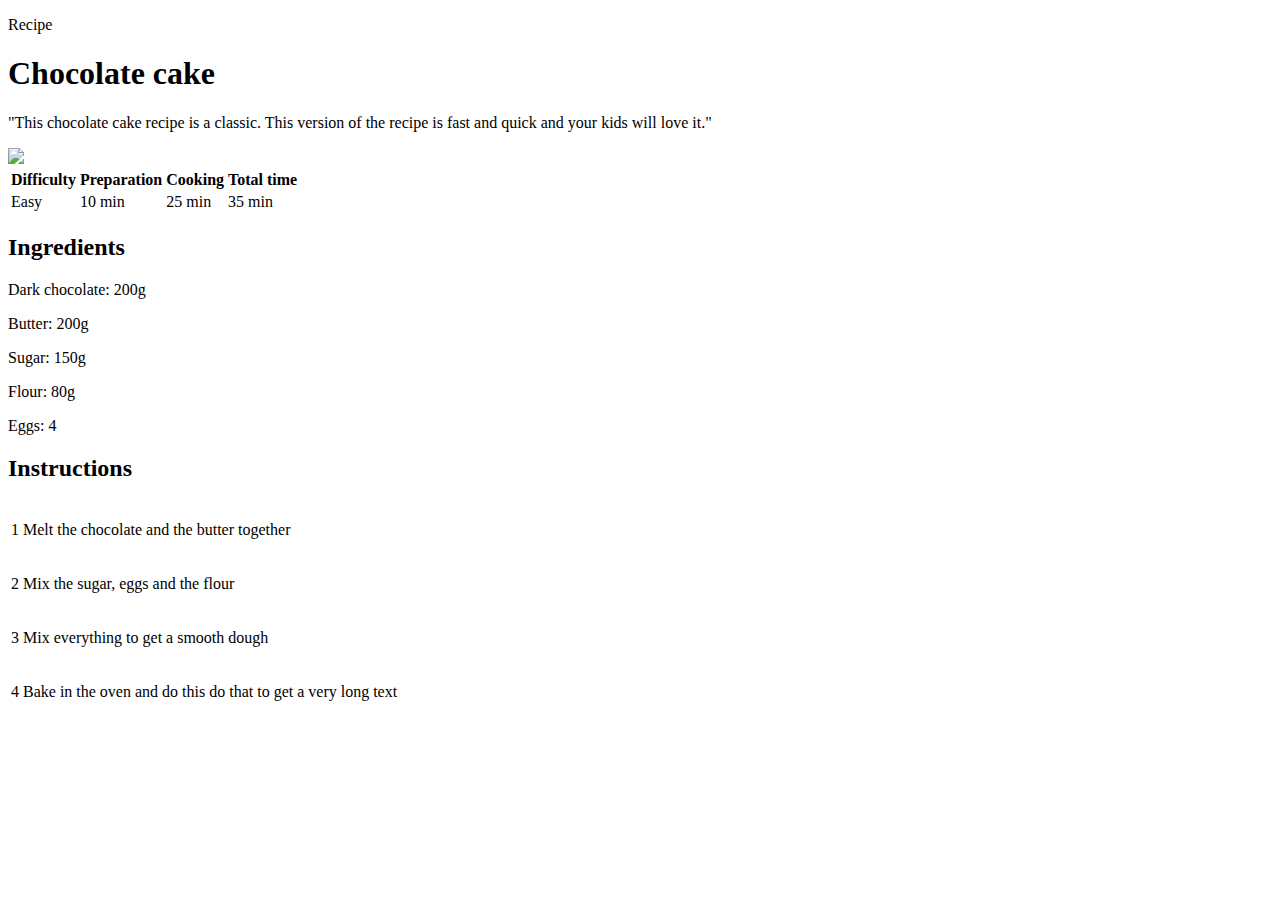
==== recipePhil.html @ 28b21578 "Add files via upload" ====
<!DOCTYPE html>
<html lang="en">
    <head>
        <title>Chocolate cake</title>
        <meta charset="UTF-8">
        <link rel="stylesheet" href="recipe.css"/>
    </head>
    <body>

        <!-- Comment in HTML -->
        <div class="content">

            <div class="center category">
                <p class="category">Recipe</p>
            </div>

            <h1>Chocolate cake</h1>

            <div class="separator"></div>

            <div class="center">
                <p class="description">"This chocolate cake recipe is a classic. This version of the recipe is fast and quick and your kids will love it."</p>
            </div>

            <div class="info">
                <img class="center info" src="https://jonathanroux.com/cake.jpg?id=999">

                <table class="info">
                    <tr>
                        <th>Difficulty</th>
                        <th>Preparation</th>
                        <th>Cooking</th>
                        <th>Total time</th>
                    </tr>
                    <tr>
                        <td>Easy</td>
                        <td>10 min</td>
                        <td>25 min</td>
                        <td>35 min</td>
                    </tr>
                </table>
            </div>
            
            <div>
                <div class="col1 col">
                    <h2>Ingredients</h2>
                    <div class="ingredients">
                        <p>Dark chocolate: 200g</p>
                        <p>Butter: 200g</p>
                        <p>Sugar: 150g</p>
                        <p>Flour: 80g</p>
                        <p>Eggs: 4</p>
                    </div>
                </div>

                <div class="col2 col">
                    <h2>Instructions</h2>
                    <table class="instructions">
                        <tr><td><p class="number">1</p></td><td class="instruction_step">Melt the chocolate and the butter together</td></tr>
                        <tr><td><p class="number">2</p></td><td class="instruction_step">Mix the sugar, eggs and the flour</td></tr>
                        <tr><td><p class="number">3</p></td><td class="instruction_step">Mix everything to get a smooth dough</td></tr>
                        <tr><td><p class="number">4</p></td><td class="instruction_step">Bake in the oven and do this do that to get a very long text</td></tr>
                    </table>
                </div>
            </div>
        </div>
    </body> 
</html>
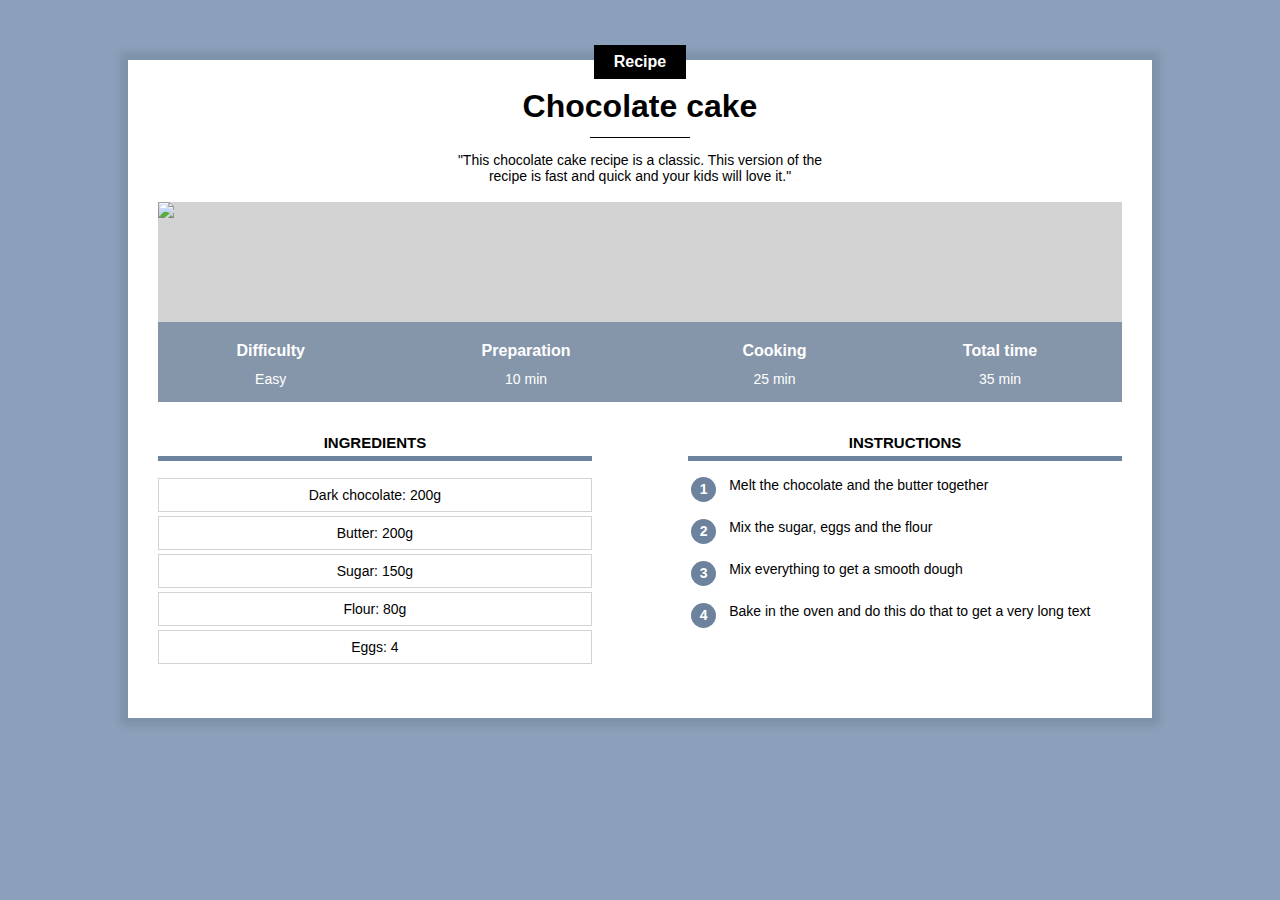
==== commit db4355ef: "Update recipePhil.html" ====
--- a/recipePhil.html
+++ b/recipePhil.html
@@ -3,7 +3,7 @@
     <head>
         <title>Chocolate cake</title>
         <meta charset="UTF-8">
-        <link rel="stylesheet" href="recipe.css"/>
+        <link rel="stylesheet" href="recipePhil.css"/>
     </head>
     <body>
 
--- a/recipePhil.css
+++ b/recipePhil.css
@@ -0,0 +1,155 @@
+* {
+    overflow: auto;
+}
+
+body {
+    background-color: #8BA1BB;
+    font-family: Arial;
+    margin: 0;
+}
+
+div.content {
+    background-color: white;
+    margin: 60px 10% 80px 10%;
+    padding: 0px 30px 30px 30px;
+    min-width: 350px;
+    box-shadow: 0px 0px 8px 8px rgba(0, 0, 0, 0.1);
+    overflow: visible;
+}
+
+h1 {
+    text-align: center;
+    margin-top: 5px;
+    margin-bottom: 12px;
+}
+
+p.description {
+    text-align: center;
+    max-width: 400px;
+    display: inline-block;
+    font-size: 14px;
+}
+
+.center {
+    text-align: center;
+    width: 100%;
+}
+
+div.category {
+    margin-bottom: 0px;
+    margin-top: 0px;
+    overflow: visible;
+}
+
+p.category {
+    background-color: black;
+    color: white;
+    display: inline-block;
+    margin-top: -15px;
+    margin-bottom: 0px;
+    padding: 8px 20px;
+    font-weight: bold;
+    font-size: 16px;
+}
+
+div.separator {
+    height: 1px;
+    width: 100px;
+    background-color: black;
+    margin-left: auto;
+    margin-right: auto;
+}
+
+
+div.info {
+    position:relative;
+}
+
+table.info {
+    position:absolute; 
+    bottom:0; 
+    width: 100%; color: white;
+    background-color: #6C829DC0;
+    height: 80px
+}
+
+/* All the td of the table that has a info class */
+table.info td {
+    text-align: center;
+    vertical-align: top;
+    font-size: 14px;
+}
+
+table.info th {
+    vertical-align: bottom;
+    padding-bottom: 8px;
+    font-size: 16px;
+}
+
+img.info {
+    display: block;
+    max-height: 400px;
+    object-fit: cover;
+    min-height: 200px;
+    background-color: lightgray;
+}
+
+div.col {
+    width: 45%;
+    margin-top: 20px;
+}
+
+div.col h2 {
+    text-align: center;
+    text-transform: uppercase;
+    font-size: 15px;
+    border-bottom: 5px solid #6C829D;
+    padding-bottom: 5px;
+}
+
+div.col1 {
+    display: inline-block;
+    margin-right: 10%;
+    margin-bottom : 20px;
+}
+
+div.col2 {
+    float: right;
+}
+
+div.ingredients p {
+    text-align: center;
+    font-size: 14px;
+    border: 1px solid lightgray;
+    padding: 8px 0;
+    margin-top: 4px;
+    margin-bottom: 0;
+}
+
+table.instructions p.number {
+    background-color: #6C829D;
+    color: white;
+    font-size: 14px;
+    font-weight: bold;
+    width: 25px;
+    height: 25px;
+    text-align: center;
+    padding-top: 4px;
+    box-sizing: border-box;
+    border-radius: 50%;
+    margin: 0;
+}
+
+table.instructions td.instruction_step {
+    padding-left: 10px;
+    padding-bottom: 10px;
+    font-size: 14px;
+}
+
+table.instructions td {
+    vertical-align: top;
+}
+
+table.instructions tr {
+    height: 40px;
+}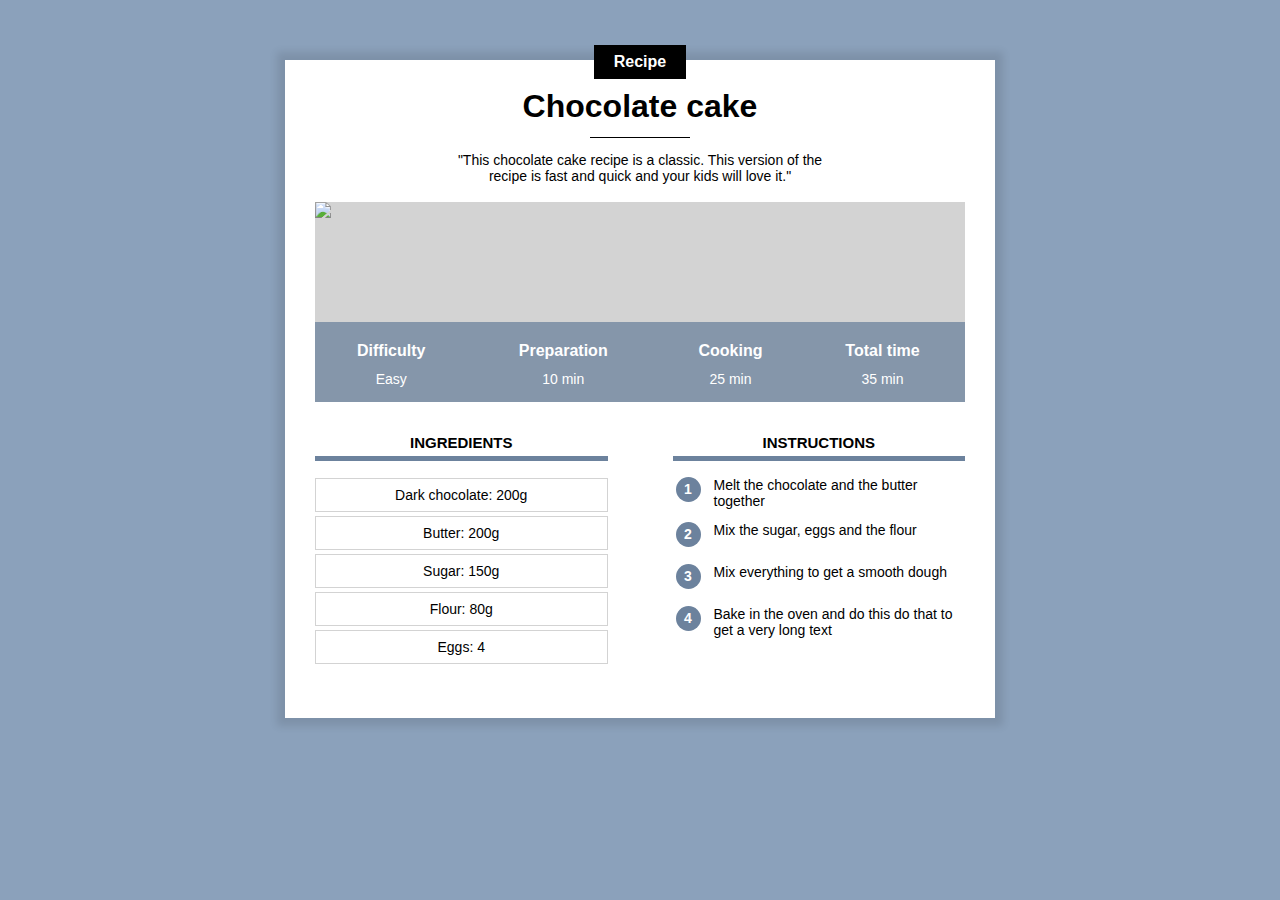
==== commit 470997fc: "Add files via upload" ====
--- a/recipePhil.html
+++ b/recipePhil.html
@@ -3,6 +3,7 @@
     <head>
         <title>Chocolate cake</title>
         <meta charset="UTF-8">
+        <meta name="viewport" content="width=device-width, initial-scale=1.0">
         <link rel="stylesheet" href="recipePhil.css"/>
     </head>
     <body>
--- a/recipePhil.css
+++ b/recipePhil.css
@@ -10,8 +10,8 @@
 
 div.content {
     background-color: white;
-    margin: 60px 10% 80px 10%;
-    padding: 0px 30px 30px 30px;
+    margin: 40px 8px 40px 8px; /*this means the side margins (i.e left and right) will always take 10% of the total width. So if the window is expanded, the side margins will increase as well.*/
+    padding: 0px 8px 20px 8px;
     min-width: 350px;
     box-shadow: 0px 0px 8px 8px rgba(0, 0, 0, 0.1);
     overflow: visible;
@@ -70,20 +70,20 @@
     bottom:0; 
     width: 100%; color: white;
     background-color: #6C829DC0;
-    height: 80px
+    height: 50px
 }
 
 /* All the td of the table that has a info class */
 table.info td {
     text-align: center;
     vertical-align: top;
-    font-size: 14px;
+    font-size: 12px;
 }
 
 table.info th {
     vertical-align: bottom;
     padding-bottom: 8px;
-    font-size: 16px;
+    font-size: 14px;
 }
 
 img.info {
@@ -95,7 +95,7 @@
 }
 
 div.col {
-    width: 45%;
+    width: 100%;
     margin-top: 20px;
 }
 
@@ -109,12 +109,12 @@
 
 div.col1 {
     display: inline-block;
-    margin-right: 10%;
+    /* margin-right: 10%; */
     margin-bottom : 20px;
 }
 
 div.col2 {
-    float: right;
+    /*float: right; */
 }
 
 div.ingredients p {
@@ -152,4 +152,47 @@
 
 table.instructions tr {
     height: 40px;
+}
+
+@media only screen and (min-width: 768px) {
+    div.content {
+        margin: 60px 10% 80px 10%; /*this means the side margins (i.e left and right) will always take 10% of the total width. So if the window is expanded, the side margins will increase as well.*/
+        padding: 0px 30px 30px 30px;
+        min-width: 350px;    
+    }
+
+    table.info {
+        height: 80px
+    }
+    
+    /* All the td of the table that has a info class */
+    table.info td {
+        font-size: 14px;
+    }
+    
+    table.info th {
+        font-size: 16px;
+    }
+
+    div.col {
+        width: 45%;
+    }
+    
+    div.col1 {
+        margin-right: 10%; 
+    }
+    
+    div.col2 {
+        float: right; 
+    }
+
+}   
+
+@media only screen and (min-width: 900px) {
+    div.content {
+        margin-left: auto; 
+        margin-right: auto;
+        width: 650px
+    }
+    
 }